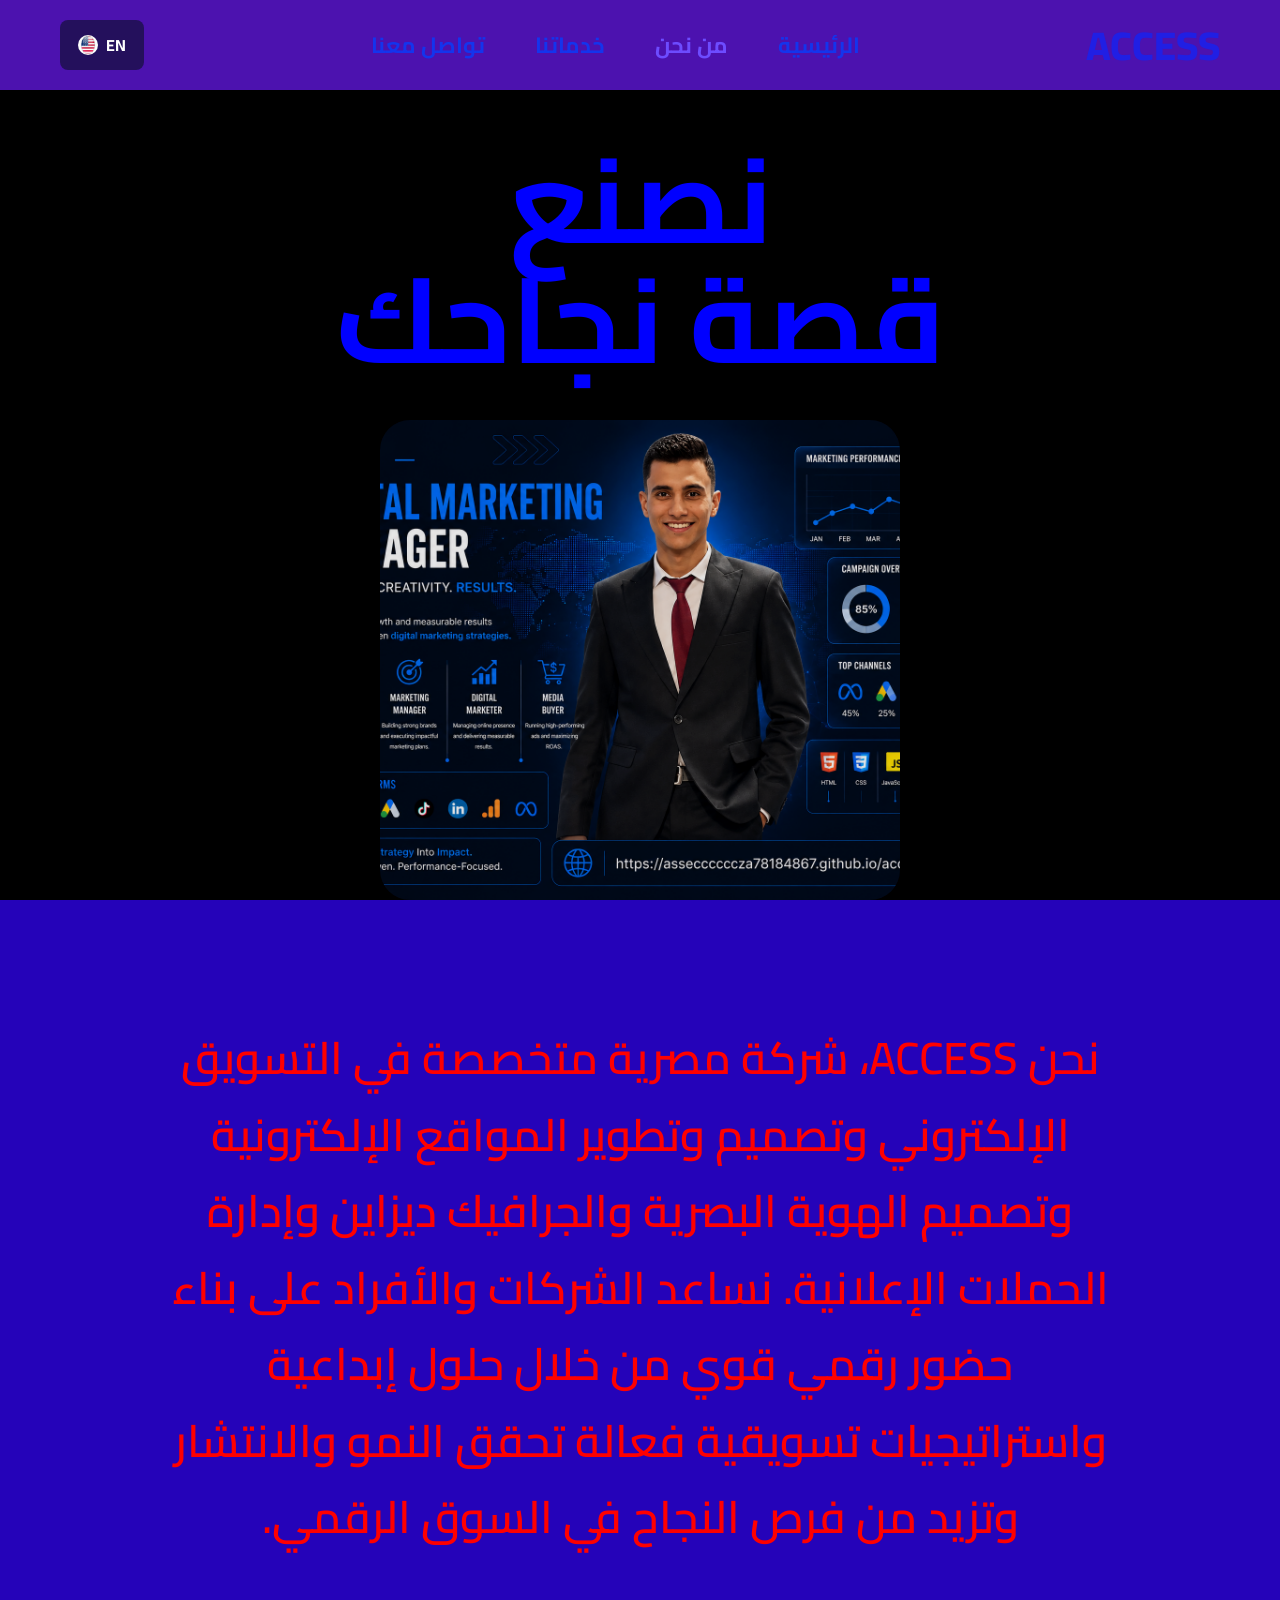
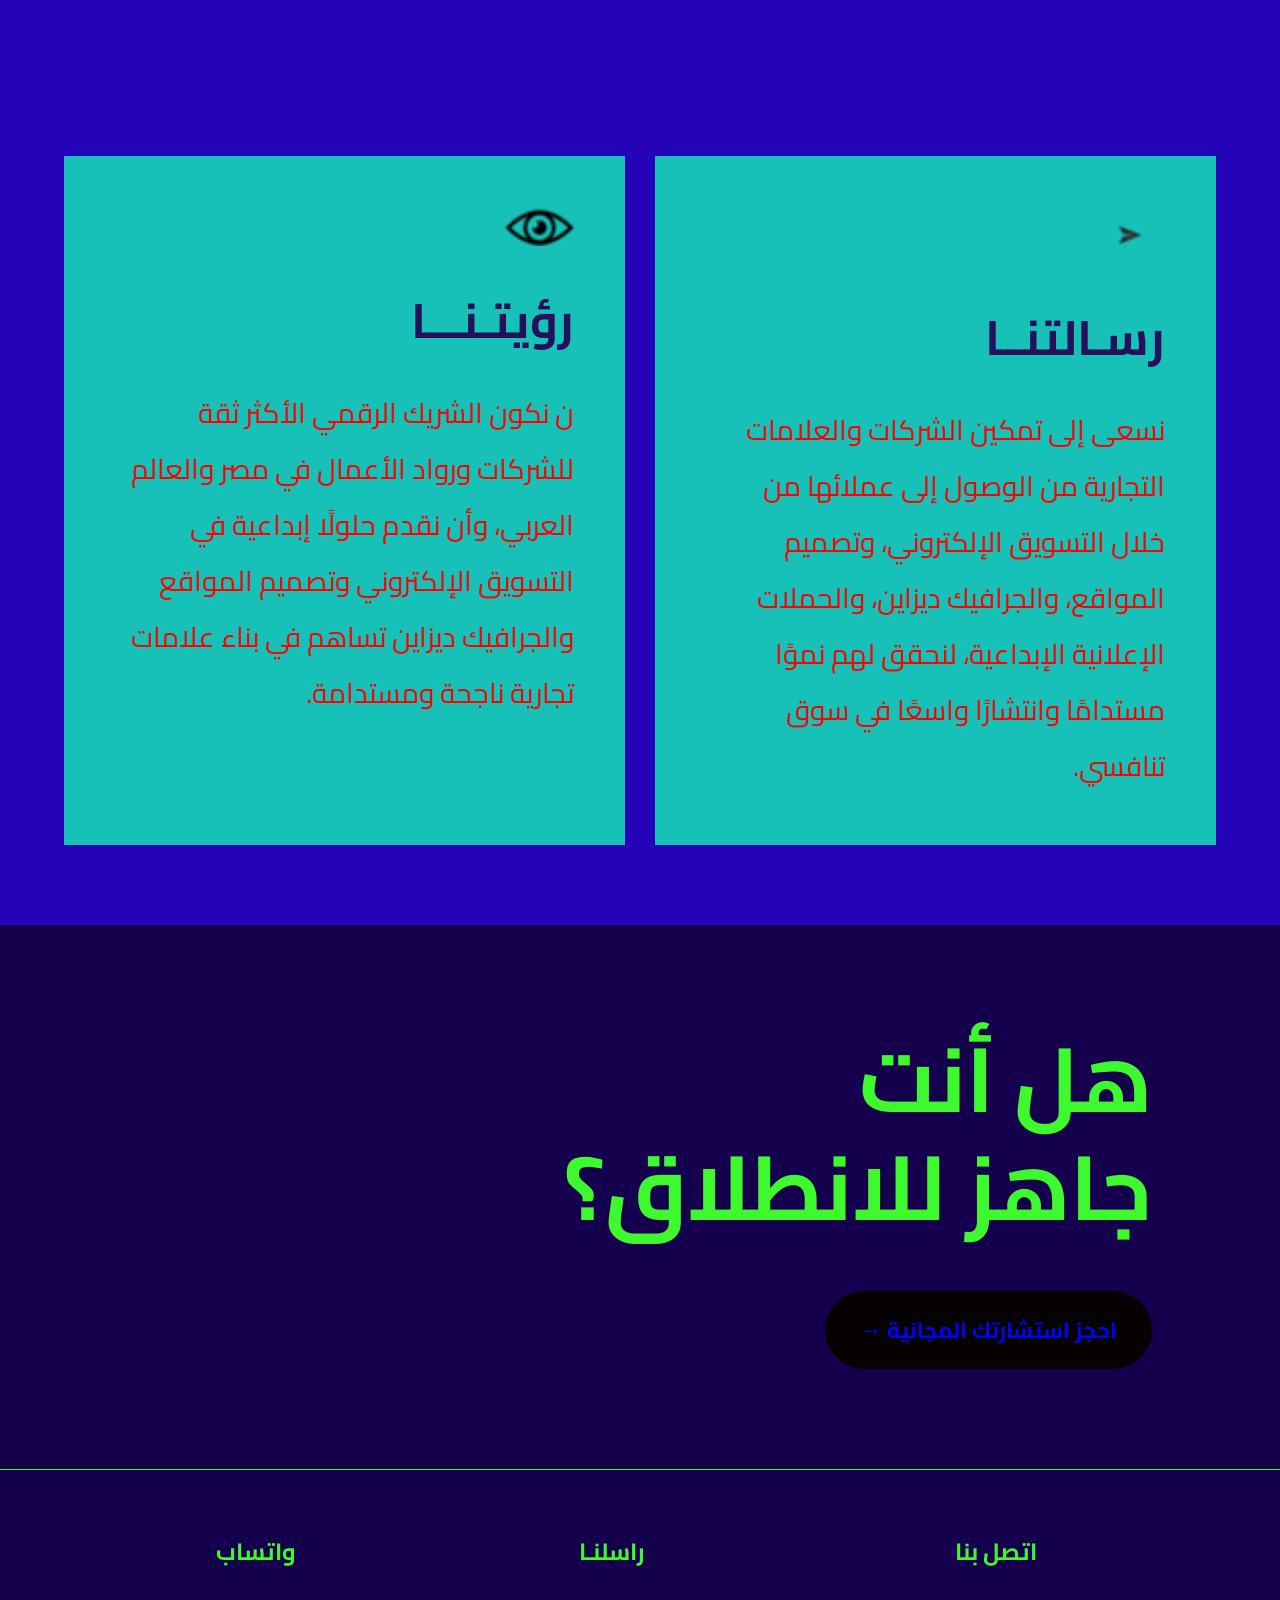
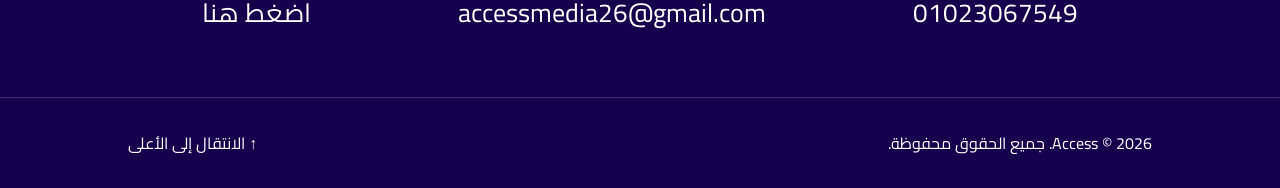
==== about.html @ e2ba80c5 "Add files via upload" ====
<!DOCTYPE html>
<html lang="ar" dir="rtl">

<head>
<meta charset="UTF-8">
<meta name="viewport" content="width=device-width, initial-scale=1.0">

<title>من نحن | ACCESS</title>

<link rel="stylesheet" href="about.css">

<link href="https://fonts.googleapis.com/css2?family=Cairo:wght@300;400;600;700;800&display=swap" rel="stylesheet">

</head>

<body>

<nav>

<div class="logo">
ACCESS
</div>

<ul>

<li><a href="index.html">الرئيسية</a></li>

<li><a href="about.html" class="active">من نحن</a></li>

<li><a href="servis.html">خدماتنا</a></li>

<li><a href="index.html#contact">تواصل معنا</a></li>

</ul>

<button id="langBtn">EN
        <img src="im/us.jpg" alt="">
    </button>

</nav>

<section class="hero-about">

<h1>
      <font color="blue">
        نصنع
</font>

 <br>

  <font color="blue">
قصة نجاحك
</font>
</h1>

<img src="im/abut-access.png" class="hero-img">

</section>

<section class="intro">

<p>
  <font color="red">
نحن ACCESS، شركة مصرية متخصصة في التسويق الإلكتروني وتصميم وتطوير المواقع الإلكترونية وتصميم الهوية البصرية والجرافيك ديزاين وإدارة الحملات الإعلانية. نساعد الشركات والأفراد على بناء حضور رقمي قوي من خلال حلول إبداعية واستراتيجيات تسويقية فعالة تحقق النمو والانتشار وتزيد من فرص النجاح في السوق الرقمي.
</font>
</p>

</section>


<section class="mission-vision">

    <div class="box">

        <img src="im/icon (2).ico" alt="رسالتنا">

        <h2>رسـالتنــا</h2>

        <p>
              <font color="red">
           نسعى إلى تمكين الشركات والعلامات التجارية من الوصول إلى عملائها من خلال التسويق الإلكتروني، وتصميم المواقع، والجرافيك ديزاين، والحملات الإعلانية الإبداعية، لنحقق لهم نموًا مستدامًا وانتشارًا واسعًا في سوق تنافسي.
        </font> 
        </p>

    </div>

    <div class="box">

        <img src="im/ico-2.ico" alt="رؤيتنا">

        <h2>رؤيتـنـــا</h2>

        <p>
              <font color="red">
       ن نكون الشريك الرقمي الأكثر ثقة للشركات ورواد الأعمال في مصر والعالم العربي، وأن نقدم حلولًا إبداعية في التسويق الإلكتروني وتصميم المواقع والجرافيك ديزاين تساهم في بناء علامات تجارية ناجحة ومستدامة.
    </font>  
    </p>

    </div>

</section>


<section class="cta">

    <h1>
        هل أنت<br>
        جاهز للانطلاق؟
    </h1>

    <a href="#" class="cta-btn">
        <font color="blue"> احجز استشارتك المجانية →</font> 
    </a>

</section>

<footer class="footer">

    <div class="footer-box">
        <h3>اتصل بنا</h3>
        <p>01023067549</p>
    </div>

    <div class="footer-box">
        <h3>راسلنـا</h3>
        <p>accessmedia26@gmail.com</p>
    </div>

    <div class="footer-box">
        <h3>واتساب</h3>
        <a href="https://wa.me/201023067549">اضغط هنا</a>
    </div>

</footer>

<div class="copyright">

    <p>2026 © Access. جميع الحقوق محفوظة.</p>

    <a href="#" id="topBtn">
        ↑ الانتقال إلى الأعلى
    </a>

</div>


<script>
const langBtn = document.getElementById("langBtn");

let english = false;

langBtn.onclick = function(){

    if(!english){

        document.documentElement.dir = "ltr";
        document.documentElement.lang = "en";

        document.querySelector(".logo").innerHTML = "ACCESS";

        document.querySelector("a[href='index.html']").innerHTML="Home";
        document.querySelector("a[href='#about']").innerHTML="About";
        document.querySelector("a[href='#services']").innerHTML="Services";
        document.querySelector("a[href='#contact']").innerHTML="Contact";

        langBtn.innerHTML='<img src="im/eg.jpg"> AR';

        english=true;

    }else{

        document.documentElement.dir="rtl";
        document.documentElement.lang="ar";

        document.querySelector("a[href='index.html']").innerHTML="الرئيسية";
        document.querySelector("a[href='#about']").innerHTML="من نحن";
        document.querySelector("a[href='#services']").innerHTML="خدماتنا";
        document.querySelector("a[href='#contact']").innerHTML="تواصل";

        langBtn.innerHTML='<img src="im/us.jpg"> EN';

        english=false;

  

        let isArabic = true;

document.getElementById("langBtn").onclick = function () {

    if (isArabic) {

        document.documentElement.lang = "en";
        document.documentElement.dir = "ltr";

        document.getElementById("flag").src = "images/us.png";
        document.getElementById("langText").innerHTML = "EN";

        
        document.getElementById("servicesTitle").innerHTML = "Our Services";
        document.getElementById("service1").innerHTML = "Social Media Management";
        document.getElementById("service2").innerHTML = "Digital Marketing";
        document.getElementById("service3").innerHTML = "Graphic Design";
        document.getElementById("service4").innerHTML = "Website Development";

        isArabic = false;

    } else {

        document.documentElement.lang = "ar";
        document.documentElement.dir = "rtl";

        document.getElementById("flag").src = "images/eg.png";
        document.getElementById("langText").innerHTML = "AR";

   
        document.getElementById("servicesTitle").innerHTML = "خدماتنا";
        document.getElementById("service1").innerHTML = "إدارة حسابات التواصل الاجتماعي";
        document.getElementById("service2").innerHTML = "التسويق الإلكتروني";
        document.getElementById("service3").innerHTML = "التصميم الجرافيكي";
        document.getElementById("service4").innerHTML = "تطوير المواقع";

        isArabic = true;
    }

};





    }

}
</script>
---- about.css ----
*{
margin:0;
padding:0;
box-sizing:border-box;
font-family:'Cairo',sans-serif;
}

body{
background:#2503b9;
overflow-x:hidden;
}



nav{
position:fixed;
top:0;
right:0;
left:0;
height:90px;
padding:0 60px;
background:rgb(76, 18, 175);
display:flex;
justify-content:space-between;
align-items:center;
box-shadow:0 2px 10px rgba(0,0,0,.08);
z-index:1000;
}

.logo{
font-size:40px;
font-weight:800;
color:#1124f6c0;
}

nav ul{
display:flex;
gap:50px;
list-style:none;
}

nav ul li a{
text-decoration:none;
color:#1434ed;
font-size:22px;
font-weight:bold;
transition:.3s;
}

nav ul li a:hover,
nav ul li a.active{
color:#6d4cff;
}

#langBtn{
padding:12px 25px;
background:#22125d;
color:rgb(0, 0, 0);
border:none;
border-radius:10px;
cursor:pointer;
font-size:18px;
}



.hero-about{
padding-top:130px;
height:900px;
display:flex;
justify-content:center;
align-items:center;
position:relative;
overflow:hidden;
background:#000000;
}

.hero-about{
padding-top:140px;
display:flex;
flex-direction:column;
align-items:center;
justify-content:center;
gap:40px;
}

.hero-about h1{
position:static;
font-size:120px;
color:#18094f;
text-align:center;
line-height:1;
}

.hero-img{
width:550px;
height:550px;
object-fit:cover;
border-radius:30px;
}
.hero-img{
width:520px;
height:520px;
object-fit:cover;
border-radius:30px;
position:relative;
z-index:2;
opacity:.9;
}



.intro{
padding:120px 12%;
text-align:center;
}

.intro p{
font-size:45px;
line-height:1.7;
color:#1b1450;
font-weight:600;
}



.about-cards{
padding:40px 8% 120px;
display:flex;
gap:30px;
justify-content:center;
}

.about-card{
flex:1;
background:rgb(14, 234, 36);
border:1px solid #ddd;
padding:50px;
text-align:center;
transition:.3s;
}

.about-card:hover{
transform:translateY(-8px);
box-shadow:0 10px 30px rgba(0,0,0,.08);
}

.about-card img{
width:80px;
margin-bottom:25px;
}

.about-card h2{
font-size:42px;
color:#28136d;
margin-bottom:20px;
}

.about-card p{
font-size:22px;
line-height:2;
color:#0e0404;
}



footer{
background:#17064d;
padding:80px;
text-align:center;
color:white;
font-size:20px;
}



@media(max-width:900px){

nav{
padding:20px;
}

nav ul{
display:none;
}

.hero-about{
height:700px;
}

.hero-about h1{
font-size:80px;
}

.hero-img{
width:300px;
height:300px;
}

.intro p{
font-size:25px;
}

.about-cards{
flex-direction:column;
}

}


.mission-vision{
    width:90%;
    margin:80px auto;
    display:flex;
    gap:30px;
}

.box{
    flex:1;
    background:#17c1b8;
    border:1px solid #17c1b8;
    padding:50px;
    text-align:right;
}

.box img{
    width:70px;
    margin-bottom:20px;
}

.box h2{
    color:#24105c;
    font-size:48px;
    margin-bottom:20px;
}

.box p{
    color:#555;
    font-size:28px;
    line-height:2;
}

@media(max-width:900px){
    .mission-vision{
        flex-direction:column;
    }

    .box h2{
        font-size:32px;
    }

    .box p{
        font-size:20px;
    }
}


.cta{
    background:#15004d;
    color:rgb(62, 249, 45);
    padding:100px 10%;
    text-align:right;
}

.cta h1{
    font-size:90px;
    line-height:1.2;
    margin-bottom:50px;
}

.cta-btn{
    display:inline-block;
    background:#070202;
    color:#15004d;
    padding:18px 35px;
    border-radius:50px;
    text-decoration:none;
    font-size:22px;
    font-weight:bold;
}

.footer{
    background:#15004d;
    color:#fff;
    display:flex;
    justify-content:space-around;
    padding:60px 10%;
    border-top:1px solid rgb(62, 249, 45);
}

.footer-box{
    text-align:center;
}

.footer-box h3{
    margin-bottom:15px;
    color: rgb(62, 249, 45);
}

.footer-box p,
.footer-box a{
    color:white;
    text-decoration:none;
    font-size:26px;
}

.copyright{
    background:#15004d;
    color:white;
    display:flex;
    justify-content:space-between;
    padding:30px 10%;
    border-top:1px solid rgba(255,255,255,.2);
}

.copyright a{
    color:white;
    text-decoration:none;
}

#langBtn{

padding:10px 20px;

border:none;

border-radius:8px;

background:#24105c;

color:rgba(3, 36, 202, 0.979);

cursor:pointer;

}

#langBtn{
    display:flex;
    align-items:center;
    gap:8px;
    padding:10px 18px;
    border:none;
    border-radius:8px;
    background:#24105c;
    color:white;
    cursor:pointer;
    font-size:16px;
    font-weight:bold;
}

#langBtn img{
    width:20px;
    height:20px;
    border-radius:50%;
}
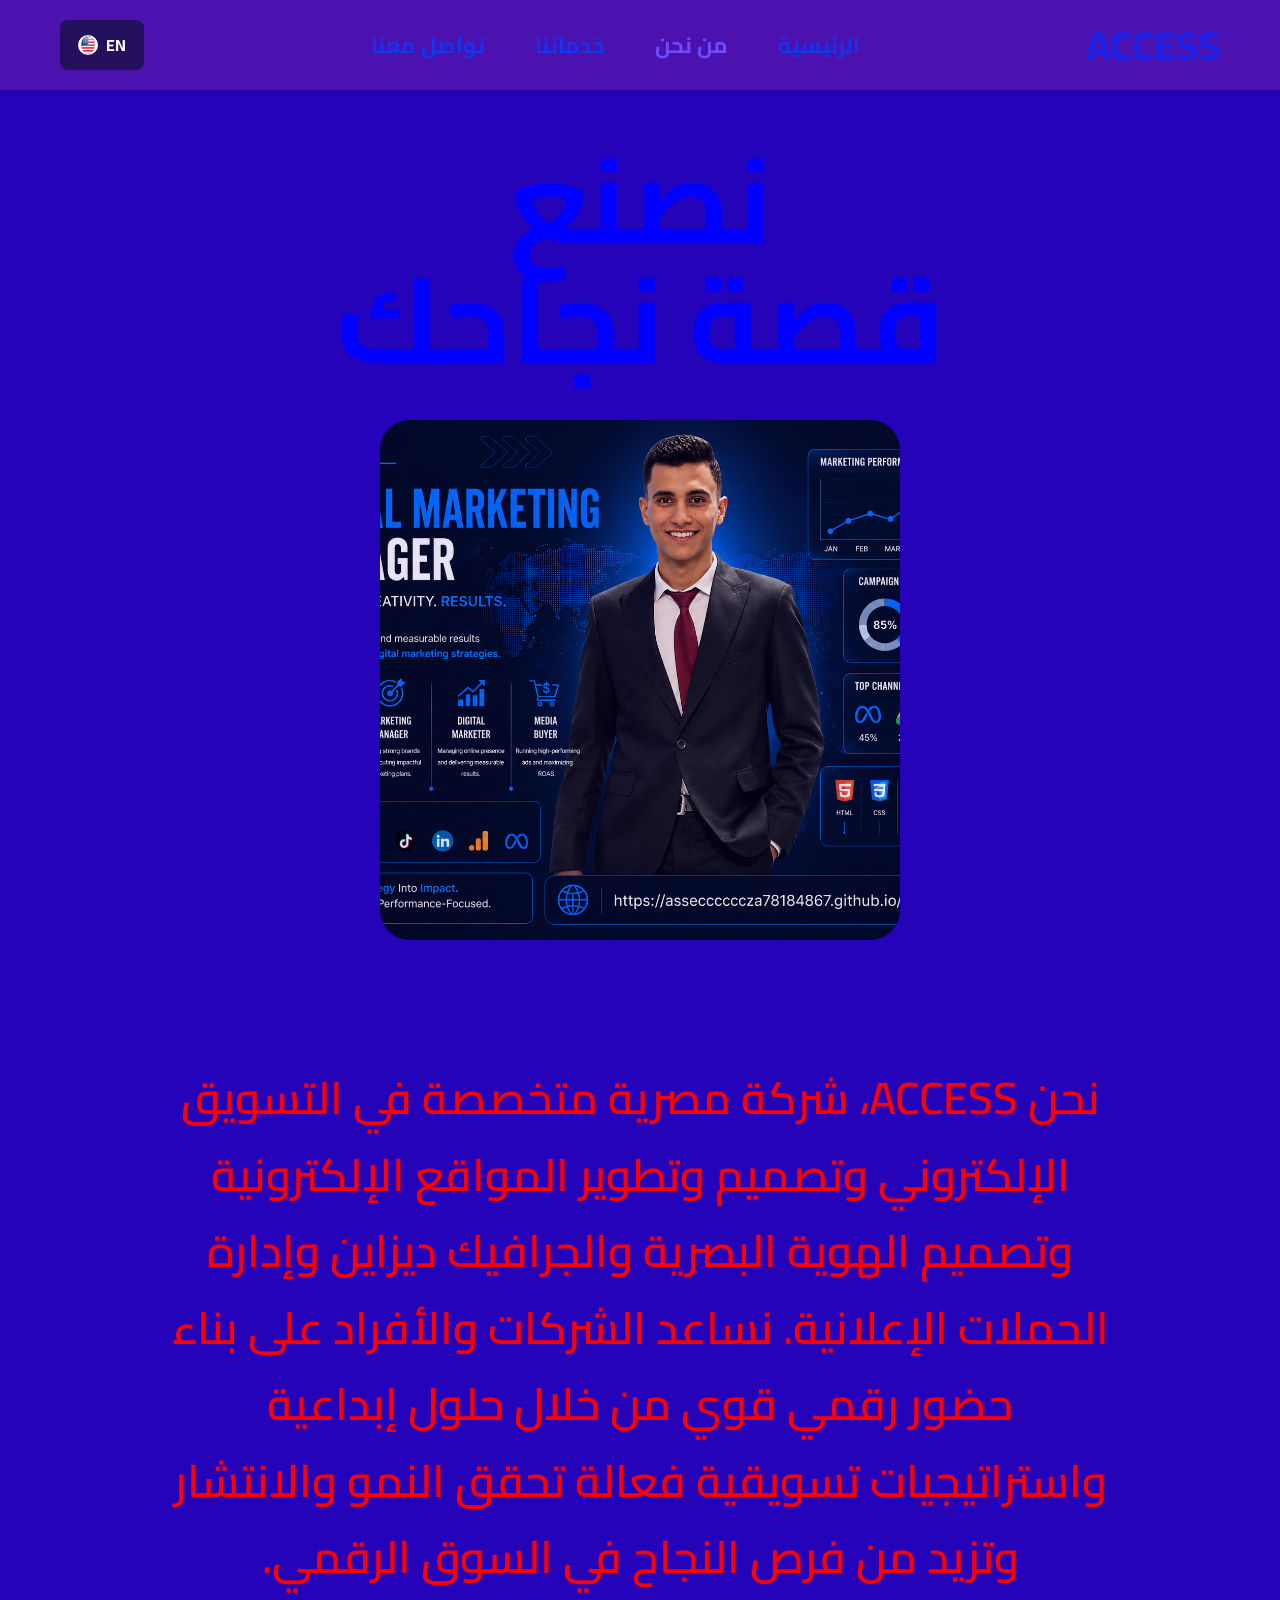
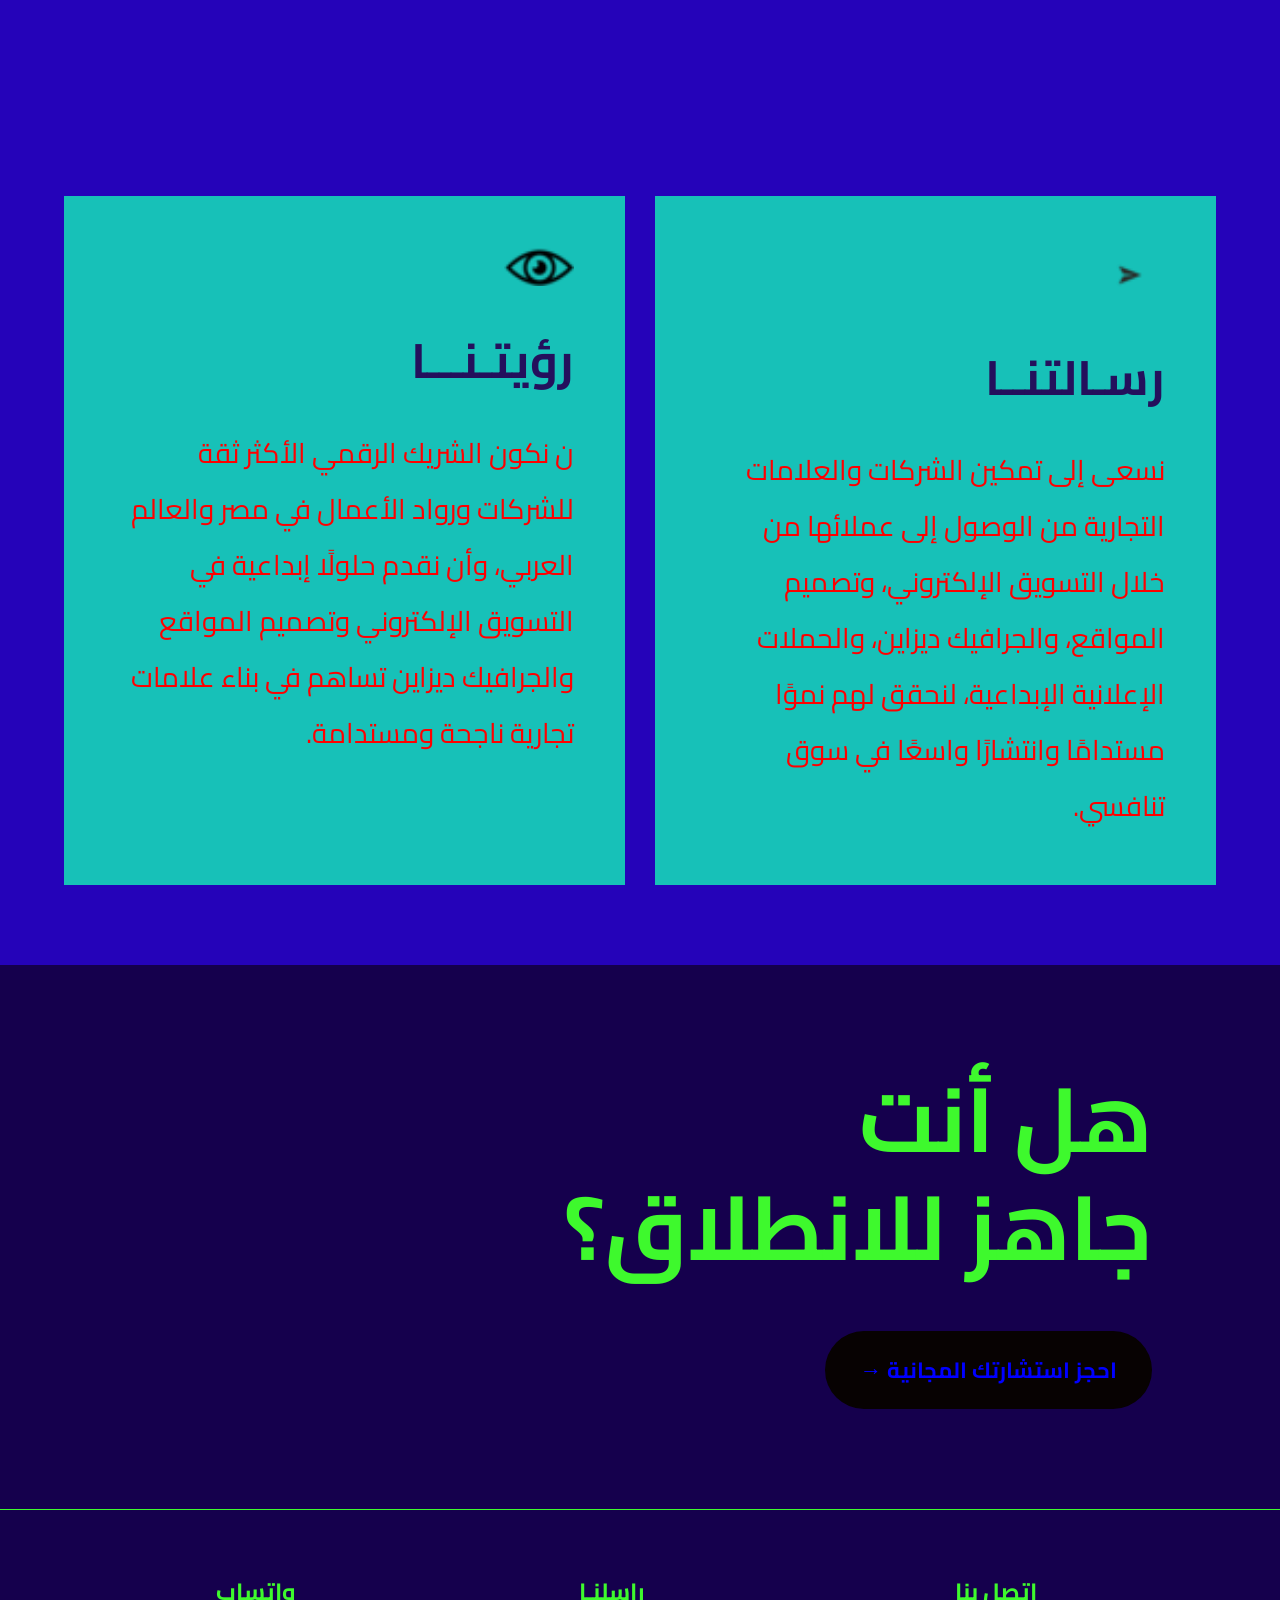
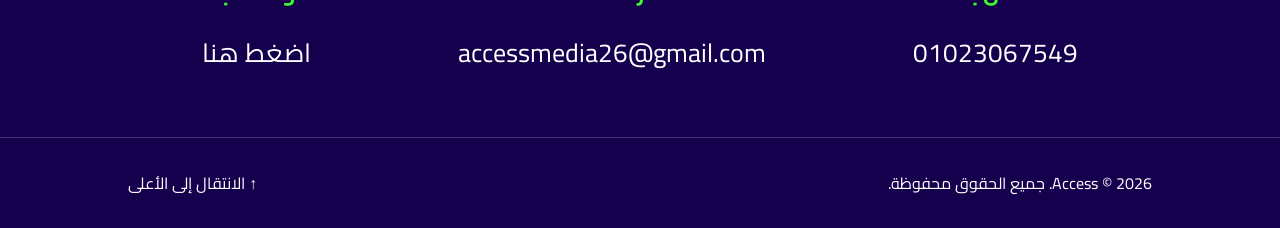
==== commit 73ea7edc: "Add files via upload" ====
--- a/about.html
+++ b/about.html
@@ -1,234 +1,192 @@
-<!DOCTYPE html>
-<html lang="ar" dir="rtl">
-
-<head>
-<meta charset="UTF-8">
-<meta name="viewport" content="width=device-width, initial-scale=1.0">
-
-<title>من نحن | ACCESS</title>
-
-<link rel="stylesheet" href="about.css">
-
-<link href="https://fonts.googleapis.com/css2?family=Cairo:wght@300;400;600;700;800&display=swap" rel="stylesheet">
-
-</head>
-
-<body>
-
-<nav>
-
-<div class="logo">
-ACCESS
-</div>
-
-<ul>
-
-<li><a href="index.html">الرئيسية</a></li>
-
-<li><a href="about.html" class="active">من نحن</a></li>
-
-<li><a href="servis.html">خدماتنا</a></li>
-
-<li><a href="index.html#contact">تواصل معنا</a></li>
-
-</ul>
-
-<button id="langBtn">EN
-        <img src="im/us.jpg" alt="">
-    </button>
-
-</nav>
-
-<section class="hero-about">
-
-<h1>
-      <font color="blue">
-        نصنع
-</font>
-
- <br>
-
-  <font color="blue">
-قصة نجاحك
-</font>
-</h1>
-
-<img src="im/abut-access.png" class="hero-img">
-
-</section>
-
-<section class="intro">
-
-<p>
-  <font color="red">
-نحن ACCESS، شركة مصرية متخصصة في التسويق الإلكتروني وتصميم وتطوير المواقع الإلكترونية وتصميم الهوية البصرية والجرافيك ديزاين وإدارة الحملات الإعلانية. نساعد الشركات والأفراد على بناء حضور رقمي قوي من خلال حلول إبداعية واستراتيجيات تسويقية فعالة تحقق النمو والانتشار وتزيد من فرص النجاح في السوق الرقمي.
-</font>
-</p>
-
-</section>
-
-
-<section class="mission-vision">
-
-    <div class="box">
-
-        <img src="im/icon (2).ico" alt="رسالتنا">
-
-        <h2>رسـالتنــا</h2>
-
-        <p>
-              <font color="red">
-           نسعى إلى تمكين الشركات والعلامات التجارية من الوصول إلى عملائها من خلال التسويق الإلكتروني، وتصميم المواقع، والجرافيك ديزاين، والحملات الإعلانية الإبداعية، لنحقق لهم نموًا مستدامًا وانتشارًا واسعًا في سوق تنافسي.
-        </font> 
-        </p>
-
-    </div>
-
-    <div class="box">
-
-        <img src="im/ico-2.ico" alt="رؤيتنا">
-
-        <h2>رؤيتـنـــا</h2>
-
-        <p>
-              <font color="red">
-       ن نكون الشريك الرقمي الأكثر ثقة للشركات ورواد الأعمال في مصر والعالم العربي، وأن نقدم حلولًا إبداعية في التسويق الإلكتروني وتصميم المواقع والجرافيك ديزاين تساهم في بناء علامات تجارية ناجحة ومستدامة.
-    </font>  
-    </p>
-
-    </div>
-
-</section>
-
-
-<section class="cta">
-
-    <h1>
-        هل أنت<br>
-        جاهز للانطلاق؟
-    </h1>
-
-    <a href="#" class="cta-btn">
-        <font color="blue"> احجز استشارتك المجانية →</font> 
-    </a>
-
-</section>
-
-<footer class="footer">
-
-    <div class="footer-box">
-        <h3>اتصل بنا</h3>
-        <p>01023067549</p>
-    </div>
-
-    <div class="footer-box">
-        <h3>راسلنـا</h3>
-        <p>accessmedia26@gmail.com</p>
-    </div>
-
-    <div class="footer-box">
-        <h3>واتساب</h3>
-        <a href="https://wa.me/201023067549">اضغط هنا</a>
-    </div>
-
-</footer>
-
-<div class="copyright">
-
-    <p>2026 © Access. جميع الحقوق محفوظة.</p>
-
-    <a href="#" id="topBtn">
-        ↑ الانتقال إلى الأعلى
-    </a>
-
-</div>
-
-
-<script>
-const langBtn = document.getElementById("langBtn");
-
-let english = false;
-
-langBtn.onclick = function(){
-
-    if(!english){
-
-        document.documentElement.dir = "ltr";
-        document.documentElement.lang = "en";
-
-        document.querySelector(".logo").innerHTML = "ACCESS";
-
-        document.querySelector("a[href='index.html']").innerHTML="Home";
-        document.querySelector("a[href='#about']").innerHTML="About";
-        document.querySelector("a[href='#services']").innerHTML="Services";
-        document.querySelector("a[href='#contact']").innerHTML="Contact";
-
-        langBtn.innerHTML='<img src="im/eg.jpg"> AR';
-
-        english=true;
-
-    }else{
-
-        document.documentElement.dir="rtl";
-        document.documentElement.lang="ar";
-
-        document.querySelector("a[href='index.html']").innerHTML="الرئيسية";
-        document.querySelector("a[href='#about']").innerHTML="من نحن";
-        document.querySelector("a[href='#services']").innerHTML="خدماتنا";
-        document.querySelector("a[href='#contact']").innerHTML="تواصل";
-
-        langBtn.innerHTML='<img src="im/us.jpg"> EN';
-
-        english=false;
-
-  
-
-        let isArabic = true;
-
-document.getElementById("langBtn").onclick = function () {
-
-    if (isArabic) {
-
-        document.documentElement.lang = "en";
-        document.documentElement.dir = "ltr";
-
-        document.getElementById("flag").src = "images/us.png";
-        document.getElementById("langText").innerHTML = "EN";
-
-        
-        document.getElementById("servicesTitle").innerHTML = "Our Services";
-        document.getElementById("service1").innerHTML = "Social Media Management";
-        document.getElementById("service2").innerHTML = "Digital Marketing";
-        document.getElementById("service3").innerHTML = "Graphic Design";
-        document.getElementById("service4").innerHTML = "Website Development";
-
-        isArabic = false;
-
-    } else {
-
-        document.documentElement.lang = "ar";
-        document.documentElement.dir = "rtl";
-
-        document.getElementById("flag").src = "images/eg.png";
-        document.getElementById("langText").innerHTML = "AR";
-
-   
-        document.getElementById("servicesTitle").innerHTML = "خدماتنا";
-        document.getElementById("service1").innerHTML = "إدارة حسابات التواصل الاجتماعي";
-        document.getElementById("service2").innerHTML = "التسويق الإلكتروني";
-        document.getElementById("service3").innerHTML = "التصميم الجرافيكي";
-        document.getElementById("service4").innerHTML = "تطوير المواقع";
-
-        isArabic = true;
-    }
-
-};
-
-
-
-
-
-    }
-
-}
-</script>+<!DOCTYPE html>
+<html lang="ar" dir="rtl">
+
+<head>
+<meta charset="UTF-8">
+<meta name="viewport" content="width=device-width, initial-scale=1.0">
+
+<title>من نحن | ACCESS</title>
+
+<link rel="stylesheet" href="about.css">
+
+<link href="https://fonts.googleapis.com/css2?family=Cairo:wght@300;400;600;700;800&display=swap" rel="stylesheet">
+
+</head>
+
+<body>
+
+<nav>
+
+<div class="logo">
+ACCESS
+</div>
+
+<ul>
+
+<li><a href="index.html">الرئيسية</a></li>
+
+<li><a href="about.html" class="active">من نحن</a></li>
+
+<li><a href="servis.html">خدماتنا</a></li>
+
+<li><a href="index.html#contact">تواصل معنا</a></li>
+
+</ul>
+
+<button id="langBtn">EN
+        <img src="im/us.jpg" alt="">
+    </button>
+
+</nav>
+
+<section class="hero-about">
+
+<h1>
+      <span style="color:blue">
+        نصنع
+</span>
+
+ <br>
+
+  <span style="color:blue">
+قصة نجاحك
+</span>
+</h1>
+
+<img src="im/abut-access.png" class="hero-img">
+
+</section>
+
+<section class="intro">
+
+<p>
+  <span style="color:red">
+نحن ACCESS، شركة مصرية متخصصة في التسويق الإلكتروني وتصميم وتطوير المواقع الإلكترونية وتصميم الهوية البصرية والجرافيك ديزاين وإدارة الحملات الإعلانية. نساعد الشركات والأفراد على بناء حضور رقمي قوي من خلال حلول إبداعية واستراتيجيات تسويقية فعالة تحقق النمو والانتشار وتزيد من فرص النجاح في السوق الرقمي.
+</span>
+</p>
+
+</section>
+
+
+<section class="mission-vision">
+
+    <div class="box">
+
+        <img src="im/icon (2).ico" alt="رسالتنا">
+
+        <h2>رسـالتنــا</h2>
+
+        <p>
+              <span style="color:red">
+           نسعى إلى تمكين الشركات والعلامات التجارية من الوصول إلى عملائها من خلال التسويق الإلكتروني، وتصميم المواقع، والجرافيك ديزاين، والحملات الإعلانية الإبداعية، لنحقق لهم نموًا مستدامًا وانتشارًا واسعًا في سوق تنافسي.
+        </span> 
+        </p>
+
+    </div>
+
+    <div class="box">
+
+        <img src="im/ico-2.ico" alt="رؤيتنا">
+
+        <h2>رؤيتـنـــا</h2>
+
+        <p>
+              <span style="color:red">
+       ن نكون الشريك الرقمي الأكثر ثقة للشركات ورواد الأعمال في مصر والعالم العربي، وأن نقدم حلولًا إبداعية في التسويق الإلكتروني وتصميم المواقع والجرافيك ديزاين تساهم في بناء علامات تجارية ناجحة ومستدامة.
+    </span>  
+    </p>
+
+    </div>
+
+</section>
+
+
+<section class="cta">
+
+    <h1>
+        هل أنت<br>
+        جاهز للانطلاق؟
+    </h1>
+
+    <a href="#" class="cta-btn">
+        <span style="color:blue"> احجز استشارتك المجانية →</span> 
+    </a>
+
+</section>
+
+<footer class="footer">
+
+    <div class="footer-box">
+        <h3>اتصل بنا</h3>
+        <p>01023067549</p>
+    </div>
+
+    <div class="footer-box">
+        <h3>راسلنـا</h3>
+        <p>accessmedia26@gmail.com</p>
+    </div>
+
+    <div class="footer-box">
+        <h3>واتساب</h3>
+        <a href="https://wa.me/201023067549">اضغط هنا</a>
+    </div>
+
+</footer>
+
+<div class="copyright">
+
+    <p>2026 © Access. جميع الحقوق محفوظة.</p>
+
+    <a href="#" id="topBtn">
+        ↑ الانتقال إلى الأعلى
+    </a>
+
+</div>
+
+
+<script>
+const langBtn = document.getElementById("langBtn");
+let english = false;
+
+langBtn.onclick = function(){
+
+    if(!english){
+
+        document.documentElement.dir = "ltr";
+        document.documentElement.lang = "en";
+
+        document.querySelector(".logo").innerHTML = "ACCESS";
+
+        document.querySelector("a[href='index.html']").innerHTML = "Home";
+        document.querySelector("a[href='about.html']").innerHTML = "About";
+        document.querySelector("a[href='servis.html']").innerHTML = "Services";
+        document.querySelector("a[href='index.html#contact']").innerHTML = "Contact Us";
+
+        langBtn.innerHTML = '<img src="im/eg.jpg"> AR';
+
+        english = true;
+
+    } else {
+
+        document.documentElement.dir = "rtl";
+        document.documentElement.lang = "ar";
+
+        document.querySelector(".logo").innerHTML = "ACCESS";
+
+        document.querySelector("a[href='index.html']").innerHTML = "الرئيسية";
+        document.querySelector("a[href='about.html']").innerHTML = "من نحن";
+        document.querySelector("a[href='servis.html']").innerHTML = "خدماتنا";
+        document.querySelector("a[href='index.html#contact']").innerHTML = "تواصل معنا";
+
+        langBtn.innerHTML = '<img src="im/us.jpg"> EN';
+
+        english = false;
+
+    }
+
+}
+</script>
+
+</body>
+
+</html>
--- a/about.css
+++ b/about.css
@@ -1,355 +1,298 @@
-*{
-margin:0;
-padding:0;
-box-sizing:border-box;
-font-family:'Cairo',sans-serif;
-}
-
-body{
-background:#2503b9;
-overflow-x:hidden;
-}
-
-
-
-nav{
-position:fixed;
-top:0;
-right:0;
-left:0;
-height:90px;
-padding:0 60px;
-background:rgb(76, 18, 175);
-display:flex;
-justify-content:space-between;
-align-items:center;
-box-shadow:0 2px 10px rgba(0,0,0,.08);
-z-index:1000;
-}
-
-.logo{
-font-size:40px;
-font-weight:800;
-color:#1124f6c0;
-}
-
-nav ul{
-display:flex;
-gap:50px;
-list-style:none;
-}
-
-nav ul li a{
-text-decoration:none;
-color:#1434ed;
-font-size:22px;
-font-weight:bold;
-transition:.3s;
-}
-
-nav ul li a:hover,
-nav ul li a.active{
-color:#6d4cff;
-}
-
-#langBtn{
-padding:12px 25px;
-background:#22125d;
-color:rgb(0, 0, 0);
-border:none;
-border-radius:10px;
-cursor:pointer;
-font-size:18px;
-}
-
-
-
-.hero-about{
-padding-top:130px;
-height:900px;
-display:flex;
-justify-content:center;
-align-items:center;
-position:relative;
-overflow:hidden;
-background:#000000;
-}
-
-.hero-about{
-padding-top:140px;
-display:flex;
-flex-direction:column;
-align-items:center;
-justify-content:center;
-gap:40px;
-}
-
-.hero-about h1{
-position:static;
-font-size:120px;
-color:#18094f;
-text-align:center;
-line-height:1;
-}
-
-.hero-img{
-width:550px;
-height:550px;
-object-fit:cover;
-border-radius:30px;
-}
-.hero-img{
-width:520px;
-height:520px;
-object-fit:cover;
-border-radius:30px;
-position:relative;
-z-index:2;
-opacity:.9;
-}
-
-
-
-.intro{
-padding:120px 12%;
-text-align:center;
-}
-
-.intro p{
-font-size:45px;
-line-height:1.7;
-color:#1b1450;
-font-weight:600;
-}
-
-
-
-.about-cards{
-padding:40px 8% 120px;
-display:flex;
-gap:30px;
-justify-content:center;
-}
-
-.about-card{
-flex:1;
-background:rgb(14, 234, 36);
-border:1px solid #ddd;
-padding:50px;
-text-align:center;
-transition:.3s;
-}
-
-.about-card:hover{
-transform:translateY(-8px);
-box-shadow:0 10px 30px rgba(0,0,0,.08);
-}
-
-.about-card img{
-width:80px;
-margin-bottom:25px;
-}
-
-.about-card h2{
-font-size:42px;
-color:#28136d;
-margin-bottom:20px;
-}
-
-.about-card p{
-font-size:22px;
-line-height:2;
-color:#0e0404;
-}
-
-
-
-footer{
-background:#17064d;
-padding:80px;
-text-align:center;
-color:white;
-font-size:20px;
-}
-
-
-
-@media(max-width:900px){
-
-nav{
-padding:20px;
-}
-
-nav ul{
-display:none;
-}
-
-.hero-about{
-height:700px;
-}
-
-.hero-about h1{
-font-size:80px;
-}
-
-.hero-img{
-width:300px;
-height:300px;
-}
-
-.intro p{
-font-size:25px;
-}
-
-.about-cards{
-flex-direction:column;
-}
-
-}
-
-
-.mission-vision{
-    width:90%;
-    margin:80px auto;
-    display:flex;
-    gap:30px;
-}
-
-.box{
-    flex:1;
-    background:#17c1b8;
-    border:1px solid #17c1b8;
-    padding:50px;
-    text-align:right;
-}
-
-.box img{
-    width:70px;
-    margin-bottom:20px;
-}
-
-.box h2{
-    color:#24105c;
-    font-size:48px;
-    margin-bottom:20px;
-}
-
-.box p{
-    color:#555;
-    font-size:28px;
-    line-height:2;
-}
-
-@media(max-width:900px){
-    .mission-vision{
-        flex-direction:column;
-    }
-
-    .box h2{
-        font-size:32px;
-    }
-
-    .box p{
-        font-size:20px;
-    }
-}
-
-
-.cta{
-    background:#15004d;
-    color:rgb(62, 249, 45);
-    padding:100px 10%;
-    text-align:right;
-}
-
-.cta h1{
-    font-size:90px;
-    line-height:1.2;
-    margin-bottom:50px;
-}
-
-.cta-btn{
-    display:inline-block;
-    background:#070202;
-    color:#15004d;
-    padding:18px 35px;
-    border-radius:50px;
-    text-decoration:none;
-    font-size:22px;
-    font-weight:bold;
-}
-
-.footer{
-    background:#15004d;
-    color:#fff;
-    display:flex;
-    justify-content:space-around;
-    padding:60px 10%;
-    border-top:1px solid rgb(62, 249, 45);
-}
-
-.footer-box{
-    text-align:center;
-}
-
-.footer-box h3{
-    margin-bottom:15px;
-    color: rgb(62, 249, 45);
-}
-
-.footer-box p,
-.footer-box a{
-    color:white;
-    text-decoration:none;
-    font-size:26px;
-}
-
-.copyright{
-    background:#15004d;
-    color:white;
-    display:flex;
-    justify-content:space-between;
-    padding:30px 10%;
-    border-top:1px solid rgba(255,255,255,.2);
-}
-
-.copyright a{
-    color:white;
-    text-decoration:none;
-}
-
-#langBtn{
-
-padding:10px 20px;
-
-border:none;
-
-border-radius:8px;
-
-background:#24105c;
-
-color:rgba(3, 36, 202, 0.979);
-
-cursor:pointer;
-
-}
-
-#langBtn{
-    display:flex;
-    align-items:center;
-    gap:8px;
-    padding:10px 18px;
-    border:none;
-    border-radius:8px;
-    background:#24105c;
-    color:white;
-    cursor:pointer;
-    font-size:16px;
-    font-weight:bold;
-}
-
-#langBtn img{
-    width:20px;
-    height:20px;
-    border-radius:50%;
-}+*{
+margin:0;
+padding:0;
+box-sizing:border-box;
+font-family:'Cairo',sans-serif;
+}
+
+body{
+background:#2503b9;
+overflow-x:hidden;
+}
+
+nav{
+position:fixed;
+top:0;
+right:0;
+left:0;
+height:90px;
+padding:0 60px;
+background:rgb(76, 18, 175);
+display:flex;
+justify-content:space-between;
+align-items:center;
+box-shadow:0 2px 10px rgba(0,0,0,.08);
+z-index:1000;
+}
+
+.logo{
+font-size:40px;
+font-weight:800;
+color:#1124f6c0;
+}
+
+nav ul{
+display:flex;
+gap:50px;
+list-style:none;
+}
+
+nav ul li a{
+text-decoration:none;
+color:#1434ed;
+font-size:22px;
+font-weight:bold;
+transition:.3s;
+}
+
+nav ul li a:hover,
+nav ul li a.active{
+color:#6d4cff;
+}
+
+.hero-about{
+padding-top:140px;
+display:flex;
+flex-direction:column;
+align-items:center;
+justify-content:center;
+gap:40px;
+}
+
+.hero-about h1{
+position:static;
+font-size:120px;
+color:#18094f;
+text-align:center;
+line-height:1;
+}
+
+.hero-img{
+width:520px;
+height:520px;
+object-fit:cover;
+border-radius:30px;
+position:relative;
+z-index:2;
+opacity:.9;
+}
+
+.intro{
+padding:120px 12%;
+text-align:center;
+}
+
+.intro p{
+font-size:45px;
+line-height:1.7;
+color:#1b1450;
+font-weight:600;
+}
+
+.about-cards{
+padding:40px 8% 120px;
+display:flex;
+gap:30px;
+justify-content:center;
+}
+
+.about-card{
+flex:1;
+background:rgb(14, 234, 36);
+border:1px solid #ddd;
+padding:50px;
+text-align:center;
+transition:.3s;
+}
+
+.about-card:hover{
+transform:translateY(-8px);
+box-shadow:0 10px 30px rgba(0,0,0,.08);
+}
+
+.about-card img{
+width:80px;
+margin-bottom:25px;
+}
+
+.about-card h2{
+font-size:42px;
+color:#28136d;
+margin-bottom:20px;
+}
+
+.about-card p{
+font-size:22px;
+line-height:2;
+color:#0e0404;
+}
+
+footer{
+background:#17064d;
+padding:80px;
+text-align:center;
+color:white;
+font-size:20px;
+}
+
+@media(max-width:900px){
+
+nav{
+padding:20px;
+}
+
+nav ul{
+display:none;
+}
+
+.hero-about{
+height:700px;
+}
+
+.hero-about h1{
+font-size:80px;
+}
+
+.hero-img{
+width:300px;
+height:300px;
+}
+
+.intro p{
+font-size:25px;
+}
+
+.about-cards{
+flex-direction:column;
+}
+
+}
+
+.mission-vision{
+    width:90%;
+    margin:80px auto;
+    display:flex;
+    gap:30px;
+}
+
+.box{
+    flex:1;
+    background:#17c1b8;
+    border:1px solid #17c1b8;
+    padding:50px;
+    text-align:right;
+}
+
+.box img{
+    width:70px;
+    margin-bottom:20px;
+}
+
+.box h2{
+    color:#24105c;
+    font-size:48px;
+    margin-bottom:20px;
+}
+
+.box p{
+    color:#555;
+    font-size:28px;
+    line-height:2;
+}
+
+@media(max-width:900px){
+    .mission-vision{
+        flex-direction:column;
+    }
+
+    .box h2{
+        font-size:32px;
+    }
+
+    .box p{
+        font-size:20px;
+    }
+}
+
+.cta{
+    background:#15004d;
+    color:rgb(62, 249, 45);
+    padding:100px 10%;
+    text-align:right;
+}
+
+.cta h1{
+    font-size:90px;
+    line-height:1.2;
+    margin-bottom:50px;
+}
+
+.cta-btn{
+    display:inline-block;
+    background:#070202;
+    color:#15004d;
+    padding:18px 35px;
+    border-radius:50px;
+    text-decoration:none;
+    font-size:22px;
+    font-weight:bold;
+}
+
+.footer{
+    background:#15004d;
+    color:#fff;
+    display:flex;
+    justify-content:space-around;
+    padding:60px 10%;
+    border-top:1px solid rgb(62, 249, 45);
+}
+
+.footer-box{
+    text-align:center;
+}
+
+.footer-box h3{
+    margin-bottom:15px;
+    color: rgb(62, 249, 45);
+}
+
+.footer-box p,
+.footer-box a{
+    color:white;
+    text-decoration:none;
+    font-size:26px;
+}
+
+.copyright{
+    background:#15004d;
+    color:white;
+    display:flex;
+    justify-content:space-between;
+    padding:30px 10%;
+    border-top:1px solid rgba(255,255,255,.2);
+}
+
+.copyright a{
+    color:white;
+    text-decoration:none;
+}
+
+#langBtn{
+    display:flex;
+    align-items:center;
+    gap:8px;
+    padding:10px 18px;
+    border:none;
+    border-radius:8px;
+    background:#24105c;
+    color:white;
+    cursor:pointer;
+    font-size:16px;
+    font-weight:bold;
+}
+
+#langBtn img{
+    width:20px;
+    height:20px;
+    border-radius:50%;
+}
